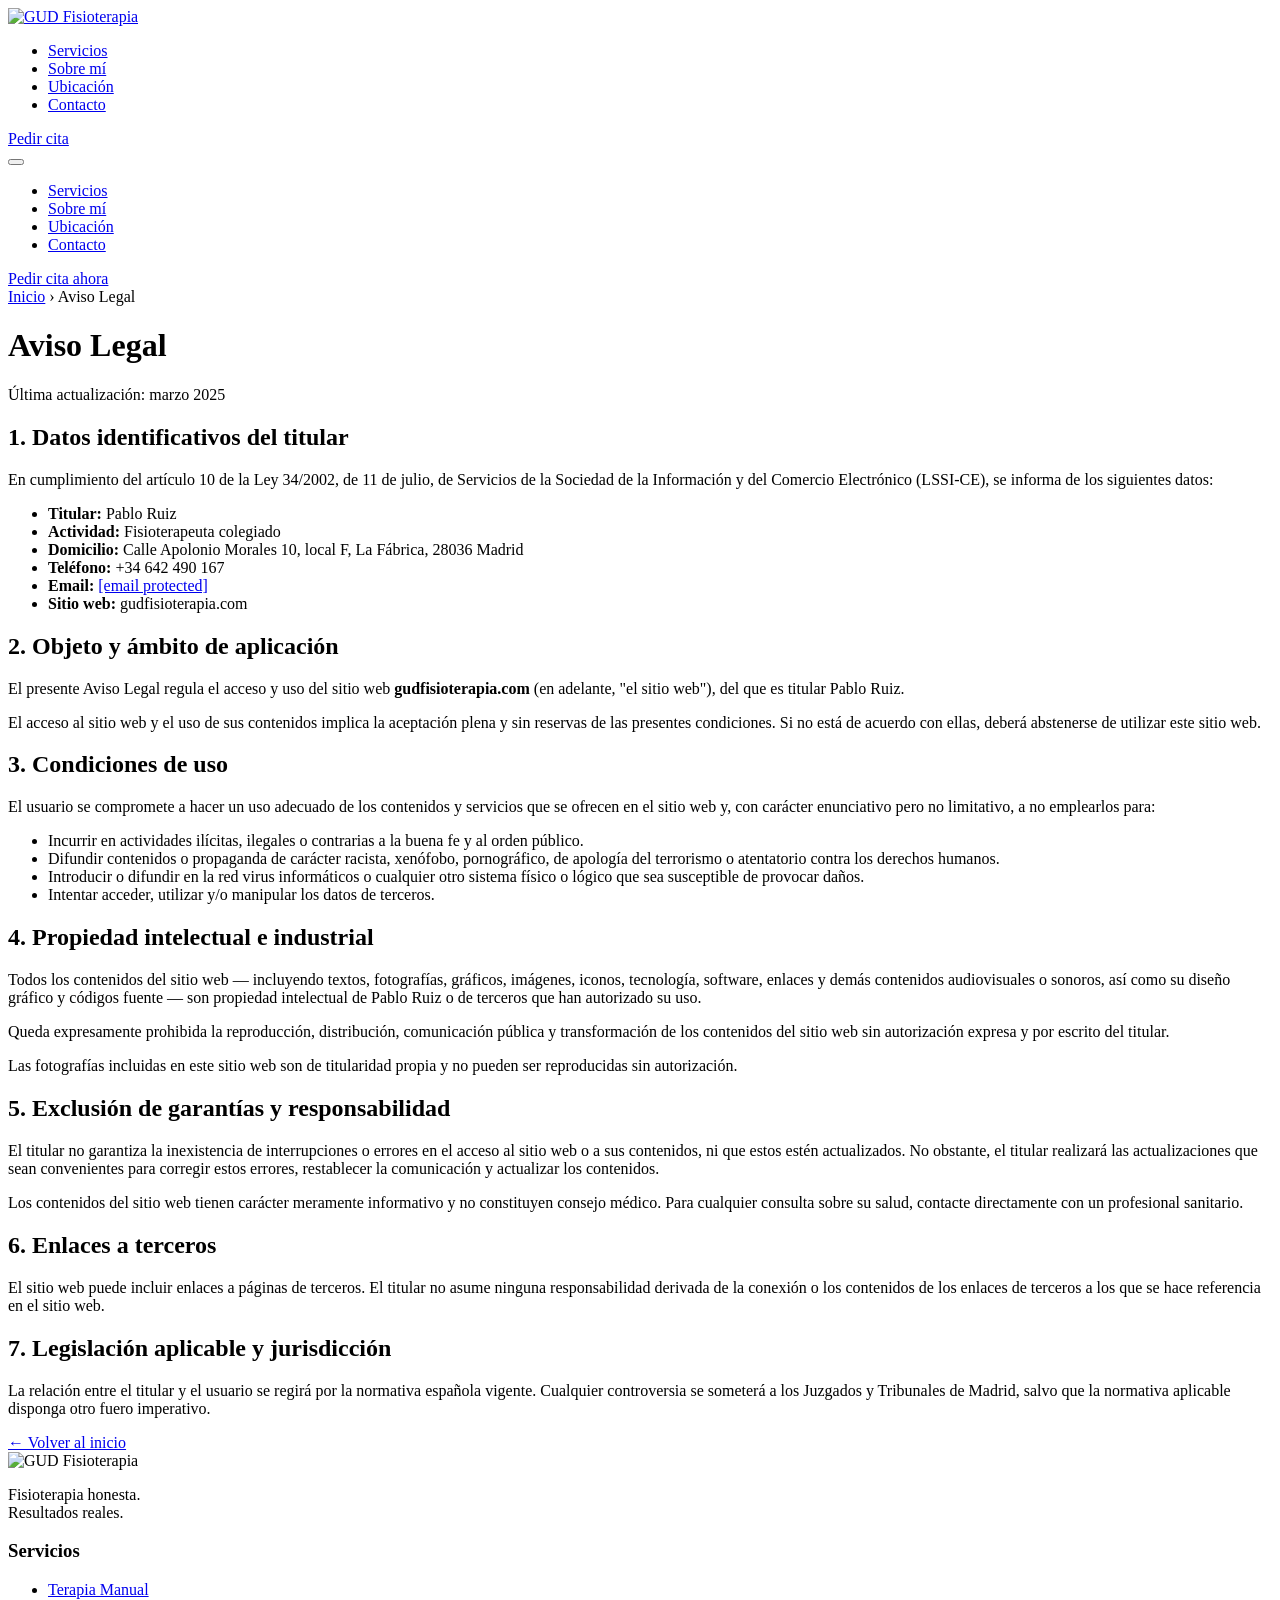
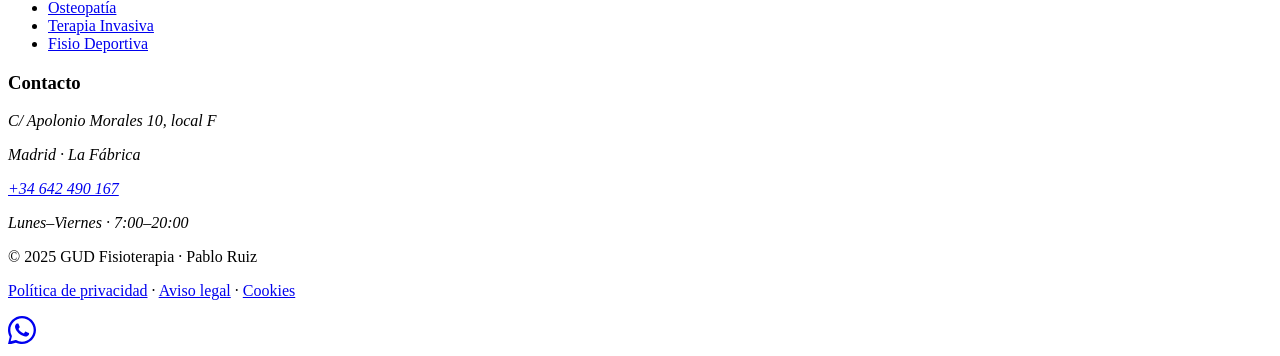
==== aviso-legal/index.html @ da38d509 "Add files via upload" ====
<!DOCTYPE html>
<html lang="es">
<head>
  <meta charset="UTF-8">
  <meta name="viewport" content="width=device-width, initial-scale=1.0">
  <title>Aviso Legal | GUD Fisioterapia</title>
  <meta name="description" content="Aviso legal de GUD Fisioterapia. Información sobre el titular del sitio web, condiciones de uso y propiedad intelectual.">
  <meta name="robots" content="noindex, follow">
  <link rel="canonical" href="https://gudfisioterapia.com/aviso-legal/">
  <link rel="preconnect" href="https://fonts.googleapis.com">
  <link rel="preconnect" href="https://fonts.gstatic.com" crossorigin>
  <link href="https://fonts.googleapis.com/css2?family=Sora:wght@300;400;600;700&family=DM+Sans:ital,wght@0,300;0,400;0,500;1,300&display=swap" rel="stylesheet">
  <link rel="stylesheet" href="/gud-fisioterapia/styles.css">
  <link rel="stylesheet" href="/gud-fisioterapia/legal.css">
</head>
<body>

  <header class="header" id="header">
    <div class="container header__inner">
      <a href="/gud-fisioterapia/" class="header__logo" aria-label="GUD Fisioterapia – Inicio">
        <img src="/gud-fisioterapia/img/logo-gud.png" alt="GUD Fisioterapia" width="120" height="40">
      </a>
      <nav class="header__nav" aria-label="Navegación principal">
        <ul class="nav__list">
          <li><a href="/gud-fisioterapia/#servicios" class="nav__link">Servicios</a></li>
          <li><a href="/gud-fisioterapia/#sobre-pablo" class="nav__link">Sobre mí</a></li>
          <li><a href="/gud-fisioterapia/#ubicacion" class="nav__link">Ubicación</a></li>
          <li><a href="/gud-fisioterapia/#contacto" class="nav__link">Contacto</a></li>
        </ul>
      </nav>
      <div class="header__actions">
        <a href="tel:+34642490167" class="btn btn--primary header__cta">Pedir cita</a>
      </div>
      <button class="hamburger" id="hamburger" aria-label="Abrir menú" aria-expanded="false" aria-controls="mobile-menu">
        <span></span><span></span><span></span>
      </button>
    </div>
    <div class="mobile-menu" id="mobile-menu" aria-hidden="true">
      <nav>
        <ul class="mobile-nav__list">
          <li><a href="/gud-fisioterapia/#servicios" class="mobile-nav__link">Servicios</a></li>
          <li><a href="/gud-fisioterapia/#sobre-pablo" class="mobile-nav__link">Sobre mí</a></li>
          <li><a href="/gud-fisioterapia/#ubicacion" class="mobile-nav__link">Ubicación</a></li>
          <li><a href="/gud-fisioterapia/#contacto" class="mobile-nav__link">Contacto</a></li>
        </ul>
        <a href="tel:+34642490167" class="btn btn--primary mobile-cta">Pedir cita ahora</a>
      </nav>
    </div>
  </header>

  <main class="legal-main">
    <div class="container legal-container">

      <nav class="sv-breadcrumb" aria-label="Ruta de navegación">
        <a href="/gud-fisioterapia/">Inicio</a>
        <span aria-hidden="true">›</span>
        <span>Aviso Legal</span>
      </nav>

      <h1 class="legal-title">Aviso Legal</h1>
      <p class="legal-updated">Última actualización: marzo 2025</p>

      <section class="legal-section">
        <h2>1. Datos identificativos del titular</h2>
        <p>En cumplimiento del artículo 10 de la Ley 34/2002, de 11 de julio, de Servicios de la Sociedad de la Información y del Comercio Electrónico (LSSI-CE), se informa de los siguientes datos:</p>
        <ul>
          <li><strong>Titular:</strong> Pablo Ruiz</li>
          <li><strong>Actividad:</strong> Fisioterapeuta colegiado</li>
          <li><strong>Domicilio:</strong> Calle Apolonio Morales 10, local F, La Fábrica, 28036 Madrid</li>
          <li><strong>Teléfono:</strong> +34 642 490 167</li>
          <li><strong>Email:</strong> <a href="/cdn-cgi/l/email-protection" class="__cf_email__" data-cfemail="127b7c747d52756776747b617b7d66776073627b733c717d7f">[email&#160;protected]</a></li>
          <li><strong>Sitio web:</strong> gudfisioterapia.com</li>
        </ul>
      </section>

      <section class="legal-section">
        <h2>2. Objeto y ámbito de aplicación</h2>
        <p>El presente Aviso Legal regula el acceso y uso del sitio web <strong>gudfisioterapia.com</strong> (en adelante, "el sitio web"), del que es titular Pablo Ruiz.</p>
        <p>El acceso al sitio web y el uso de sus contenidos implica la aceptación plena y sin reservas de las presentes condiciones. Si no está de acuerdo con ellas, deberá abstenerse de utilizar este sitio web.</p>
      </section>

      <section class="legal-section">
        <h2>3. Condiciones de uso</h2>
        <p>El usuario se compromete a hacer un uso adecuado de los contenidos y servicios que se ofrecen en el sitio web y, con carácter enunciativo pero no limitativo, a no emplearlos para:</p>
        <ul>
          <li>Incurrir en actividades ilícitas, ilegales o contrarias a la buena fe y al orden público.</li>
          <li>Difundir contenidos o propaganda de carácter racista, xenófobo, pornográfico, de apología del terrorismo o atentatorio contra los derechos humanos.</li>
          <li>Introducir o difundir en la red virus informáticos o cualquier otro sistema físico o lógico que sea susceptible de provocar daños.</li>
          <li>Intentar acceder, utilizar y/o manipular los datos de terceros.</li>
        </ul>
      </section>

      <section class="legal-section">
        <h2>4. Propiedad intelectual e industrial</h2>
        <p>Todos los contenidos del sitio web — incluyendo textos, fotografías, gráficos, imágenes, iconos, tecnología, software, enlaces y demás contenidos audiovisuales o sonoros, así como su diseño gráfico y códigos fuente — son propiedad intelectual de Pablo Ruiz o de terceros que han autorizado su uso.</p>
        <p>Queda expresamente prohibida la reproducción, distribución, comunicación pública y transformación de los contenidos del sitio web sin autorización expresa y por escrito del titular.</p>
        <p>Las fotografías incluidas en este sitio web son de titularidad propia y no pueden ser reproducidas sin autorización.</p>
      </section>

      <section class="legal-section">
        <h2>5. Exclusión de garantías y responsabilidad</h2>
        <p>El titular no garantiza la inexistencia de interrupciones o errores en el acceso al sitio web o a sus contenidos, ni que estos estén actualizados. No obstante, el titular realizará las actualizaciones que sean convenientes para corregir estos errores, restablecer la comunicación y actualizar los contenidos.</p>
        <p>Los contenidos del sitio web tienen carácter meramente informativo y no constituyen consejo médico. Para cualquier consulta sobre su salud, contacte directamente con un profesional sanitario.</p>
      </section>

      <section class="legal-section">
        <h2>6. Enlaces a terceros</h2>
        <p>El sitio web puede incluir enlaces a páginas de terceros. El titular no asume ninguna responsabilidad derivada de la conexión o los contenidos de los enlaces de terceros a los que se hace referencia en el sitio web.</p>
      </section>

      <section class="legal-section">
        <h2>7. Legislación aplicable y jurisdicción</h2>
        <p>La relación entre el titular y el usuario se regirá por la normativa española vigente. Cualquier controversia se someterá a los Juzgados y Tribunales de Madrid, salvo que la normativa aplicable disponga otro fuero imperativo.</p>
      </section>

      <div class="legal-back">
        <a href="/gud-fisioterapia/" class="btn btn--outline">← Volver al inicio</a>
      </div>

    </div>
  </main>

  <footer class="footer" role="contentinfo">
    <div class="container footer__inner">
      <div class="footer__brand">
        <img src="/gud-fisioterapia/img/logo-gud-white.png" alt="GUD Fisioterapia" width="100" height="34" loading="lazy">
        <p class="footer__tagline">Fisioterapia honesta.<br>Resultados reales.</p>
      </div>
      <nav class="footer__nav" aria-label="Servicios">
        <h3 class="footer__nav-title">Servicios</h3>
        <ul>
          <li><a href="/gud-fisioterapia/terapia-manual/">Terapia Manual</a></li>
          <li><a href="/gud-fisioterapia/osteopatia/">Osteopatía</a></li>
          <li><a href="/gud-fisioterapia/terapia-invasiva/">Terapia Invasiva</a></li>
          <li><a href="/gud-fisioterapia/fisioterapia-deportiva/">Fisio Deportiva</a></li>
        </ul>
      </nav>
      <div class="footer__contact">
        <h3 class="footer__nav-title">Contacto</h3>
        <address>
          <p>C/ Apolonio Morales 10, local F</p>
          <p>Madrid · La Fábrica</p>
          <p><a href="tel:+34642490167">+34 642 490 167</a></p>
          <p>Lunes–Viernes · 7:00–20:00</p>
        </address>
      </div>
      <div class="footer__legal">
        <p>© 2025 GUD Fisioterapia · Pablo Ruiz</p>
        <p><a href="/gud-fisioterapia/privacidad/">Política de privacidad</a> · <a href="/gud-fisioterapia/aviso-legal/">Aviso legal</a> · <a href="/gud-fisioterapia/cookies/">Cookies</a></p>
      </div>
    </div>
  </footer>

  <a href="https://wa.me/34642490167?text=Hola%20Pablo%2C%20me%20gustar%C3%ADa%20pedir%20cita" class="whatsapp-float" target="_blank" rel="noopener noreferrer" aria-label="Contactar por WhatsApp">
    <svg width="28" height="28" viewBox="0 0 24 24" fill="currentColor" aria-hidden="true"><path d="M17.472 14.382c-.297-.149-1.758-.867-2.03-.967-.273-.099-.471-.148-.67.15-.197.297-.767.966-.94 1.164-.173.199-.347.223-.644.075-.297-.15-1.255-.463-2.39-1.475-.883-.788-1.48-1.761-1.653-2.059-.173-.297-.018-.458.13-.606.134-.133.298-.347.446-.52.149-.174.198-.298.298-.497.099-.198.05-.371-.025-.52-.075-.149-.669-1.612-.916-2.207-.242-.579-.487-.5-.669-.51-.173-.008-.371-.01-.57-.01-.198 0-.52.074-.792.372-.272.297-1.04 1.016-1.04 2.479 0 1.462 1.065 2.875 1.213 3.074.149.198 2.096 3.2 5.077 4.487.709.306 1.262.489 1.694.625.712.227 1.36.195 1.871.118.571-.085 1.758-.719 2.006-1.413.248-.694.248-1.289.173-1.413-.074-.124-.272-.198-.57-.347z"/><path d="M12 0C5.373 0 0 5.373 0 12c0 2.127.556 4.122 1.526 5.854L.057 23.882a.5.5 0 00.614.614l6.028-1.469A11.94 11.94 0 0012 24c6.627 0 12-5.373 12-12S18.627 0 12 0zm0 22a9.956 9.956 0 01-5.088-1.396.5.5 0 00-.384-.05l-4.252 1.036 1.036-4.252a.5.5 0 00-.05-.384A9.956 9.956 0 012 12C2 6.477 6.477 2 12 2s10 4.477 10 10-4.477 10-10 10z"/></svg>
    <span class="w
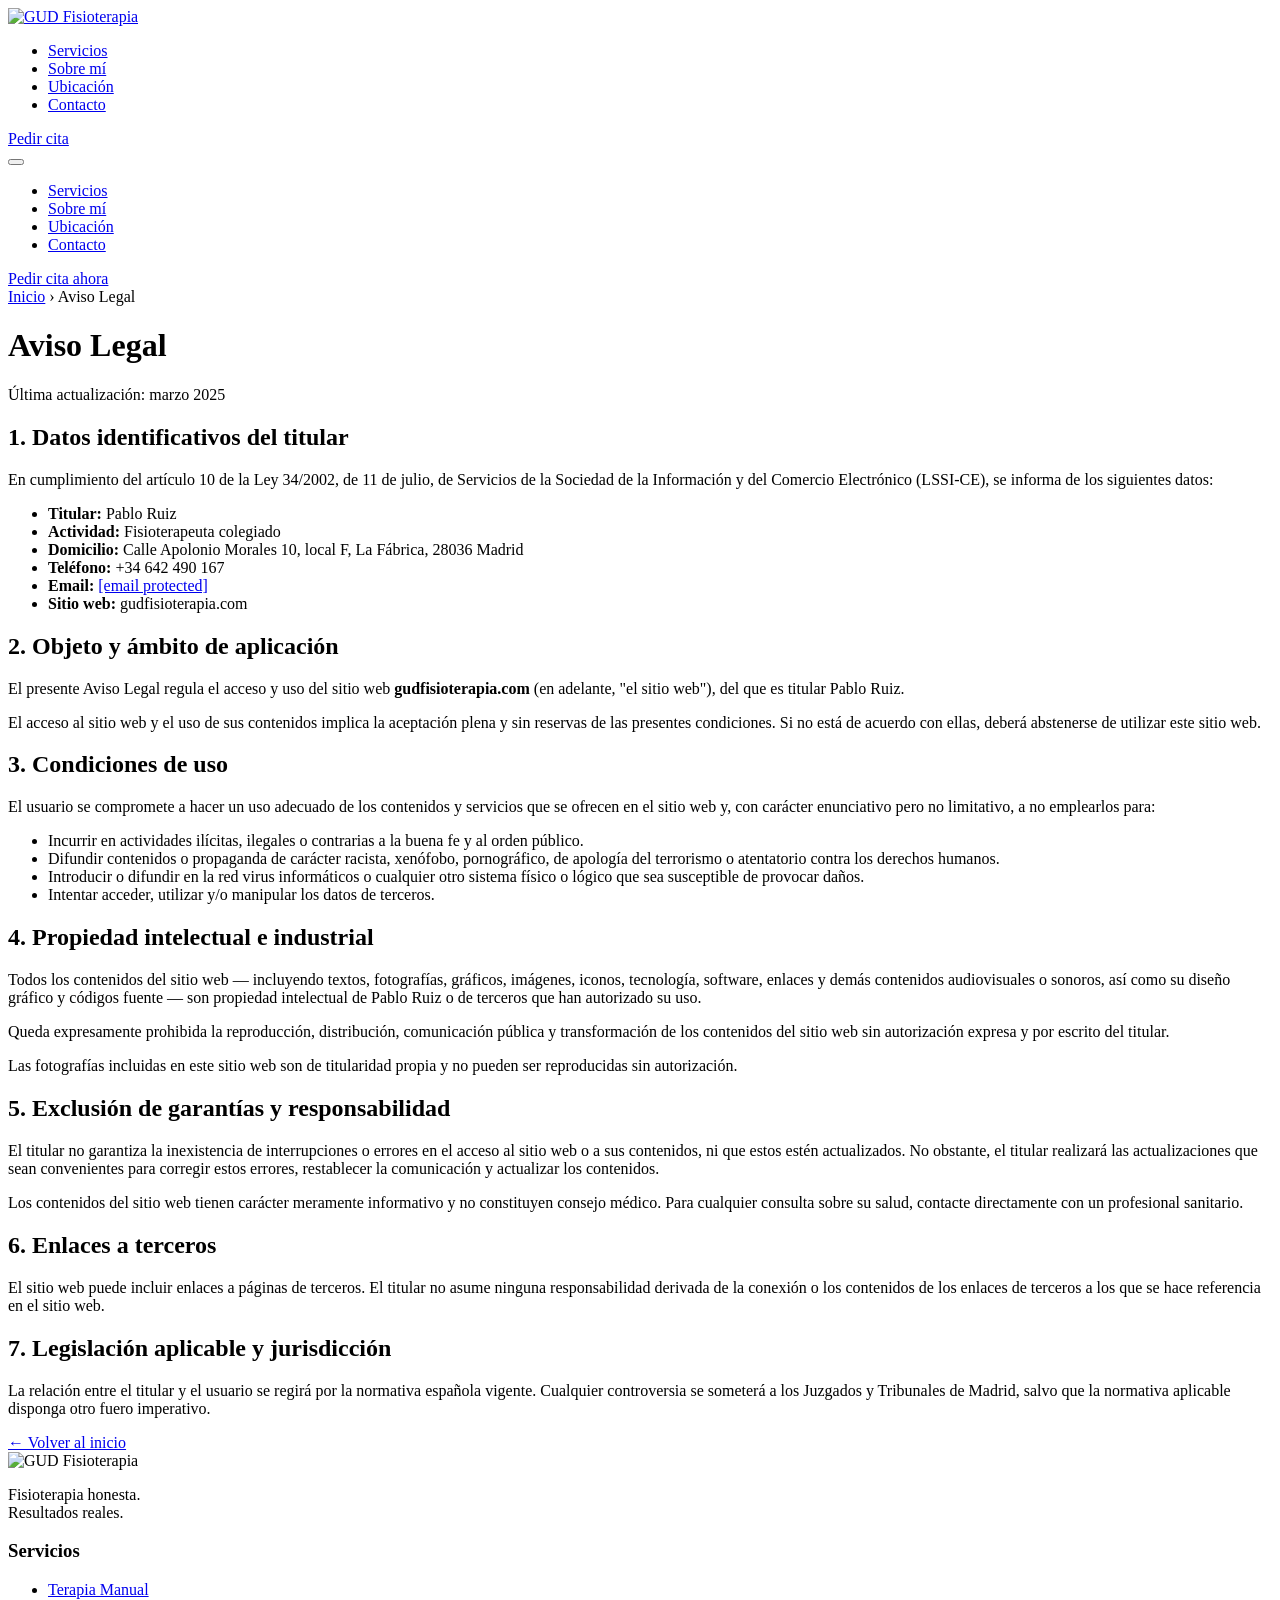
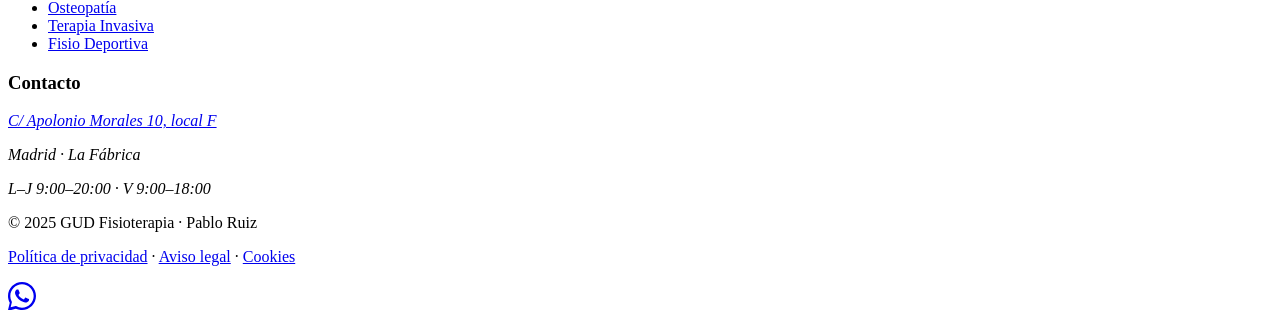
==== commit 671d797d: "solo whatsapp, precios, horario, SVGs" ====
--- a/aviso-legal/index.html
+++ b/aviso-legal/index.html
@@ -29,7 +29,7 @@
         </ul>
       </nav>
       <div class="header__actions">
-        <a href="tel:+34642490167" class="btn btn--primary header__cta">Pedir cita</a>
+        <a href="https://wa.me/34642490167?text=Hola%20Pablo%2C%20me%20gustar%C3%ADa%20pedir%20cita" target="_blank" rel="noopener noreferrer" class="btn btn--primary header__cta">Pedir cita</a>
       </div>
       <button class="hamburger" id="hamburger" aria-label="Abrir menú" aria-expanded="false" aria-controls="mobile-menu">
         <span></span><span></span><span></span>
@@ -43,7 +43,7 @@
           <li><a href="/gud-fisioterapia/#ubicacion" class="mobile-nav__link">Ubicación</a></li>
           <li><a href="/gud-fisioterapia/#contacto" class="mobile-nav__link">Contacto</a></li>
         </ul>
-        <a href="tel:+34642490167" class="btn btn--primary mobile-cta">Pedir cita ahora</a>
+        <a href="https://wa.me/34642490167?text=Hola%20Pablo%2C%20me%20gustar%C3%ADa%20pedir%20cita" target="_blank" rel="noopener noreferrer" class="btn btn--primary mobile-cta">Pedir cita ahora</a>
       </nav>
     </div>
   </header>
@@ -68,7 +68,7 @@
           <li><strong>Actividad:</strong> Fisioterapeuta colegiado</li>
           <li><strong>Domicilio:</strong> Calle Apolonio Morales 10, local F, La Fábrica, 28036 Madrid</li>
           <li><strong>Teléfono:</strong> +34 642 490 167</li>
-          <li><strong>Email:</strong> <a href="/cdn-cgi/l/email-protection" class="__cf_email__" data-cfemail="127b7c747d52756776747b617b7d66776073627b733c717d7f">[email&#160;protected]</a></li>
+          <li><strong>Email:</strong> <a href="/cdn-cgi/l/email-protection" class="__cf_email__" data-cfemail="b0d9ded6dff0d7c5d4d6d9c3d9dfc4d5c2d1c0d9d19ed3dfdd">[email&#160;protected]</a></li>
           <li><strong>Sitio web:</strong> gudfisioterapia.com</li>
         </ul>
       </section>
@@ -138,10 +138,9 @@
       <div class="footer__contact">
         <h3 class="footer__nav-title">Contacto</h3>
         <address>
-          <p>C/ Apolonio Morales 10, local F</p>
+          <p><a href="https://maps.google.com/?q=Calle+Apolonio+Morales+10+Local+F+Chamartin+Madrid" target="_blank" rel="noopener noreferrer">C/ Apolonio Morales 10, local F</a></p>
           <p>Madrid · La Fábrica</p>
-          <p><a href="tel:+34642490167">+34 642 490 167</a></p>
-          <p>Lunes–Viernes · 7:00–20:00</p>
+          <p>L–J 9:00–20:00 · V 9:00–18:00</p>
         </address>
       </div>
       <div class="footer__legal">
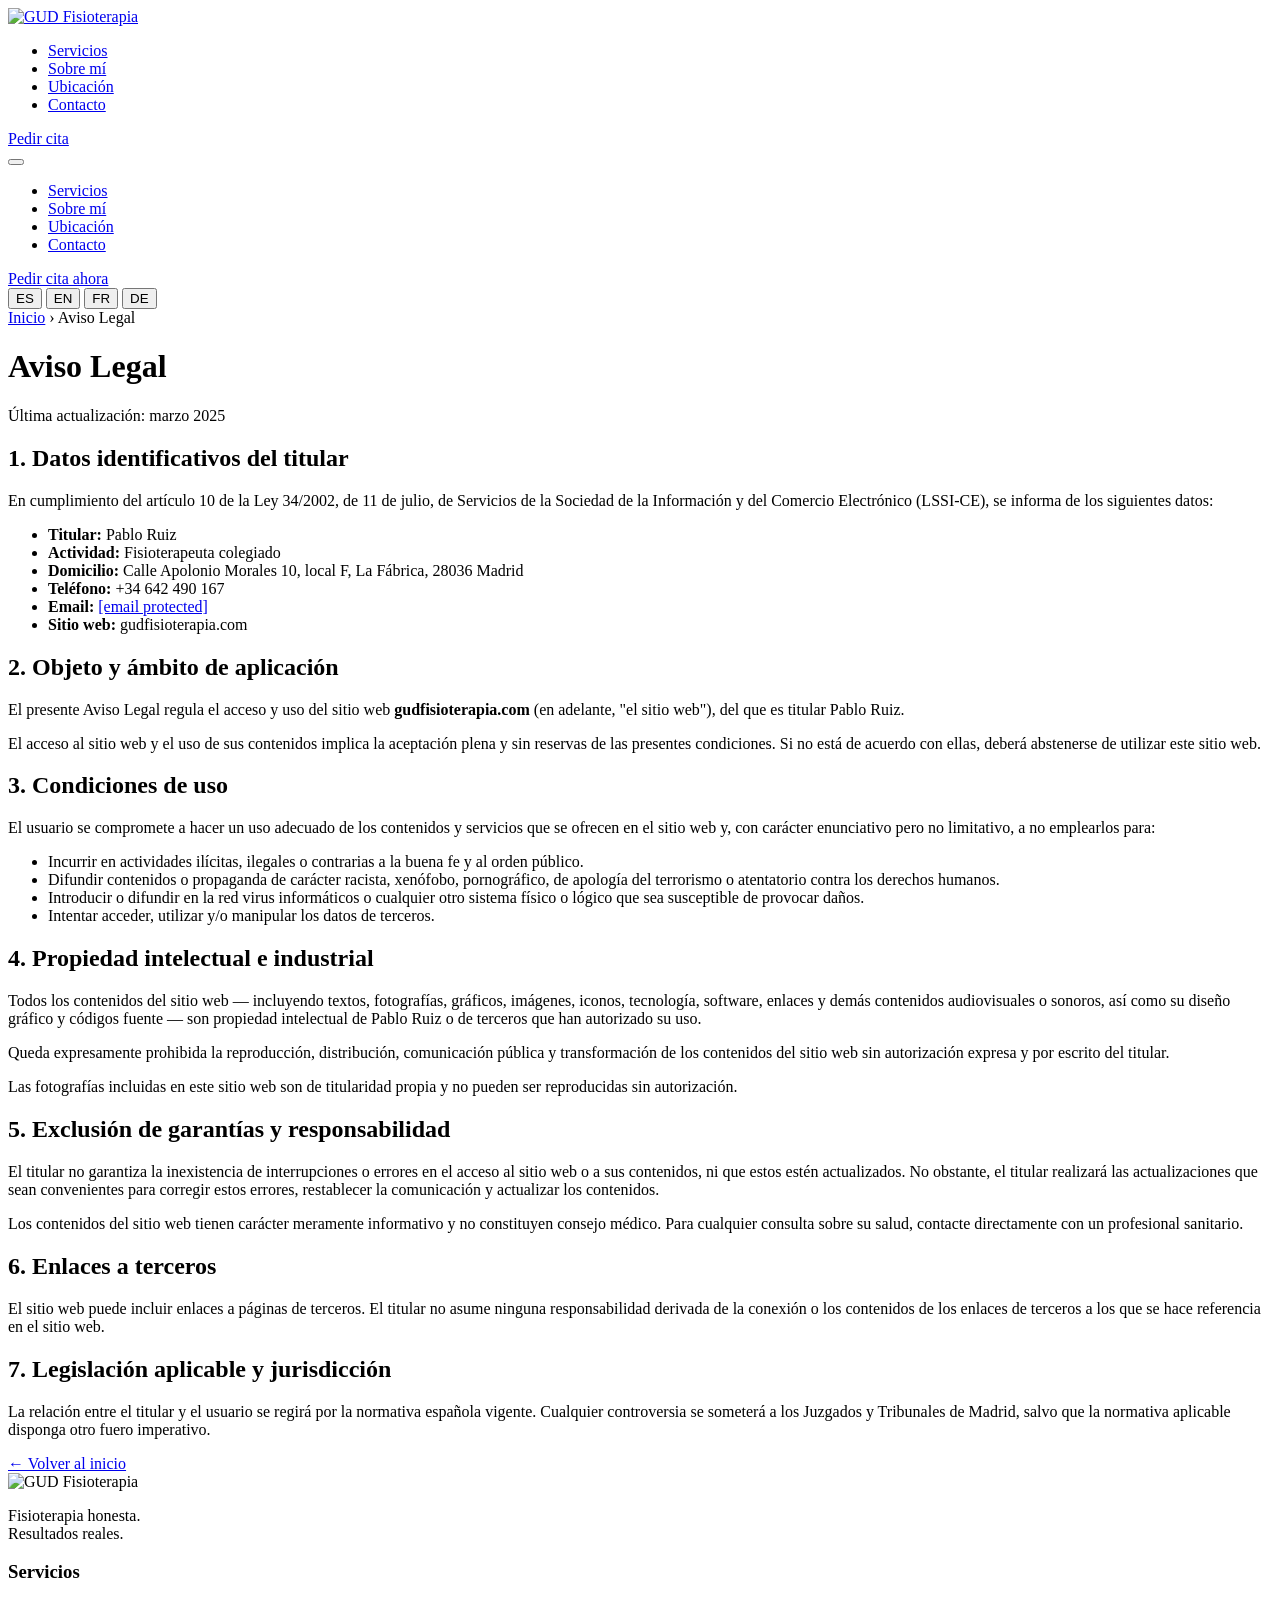
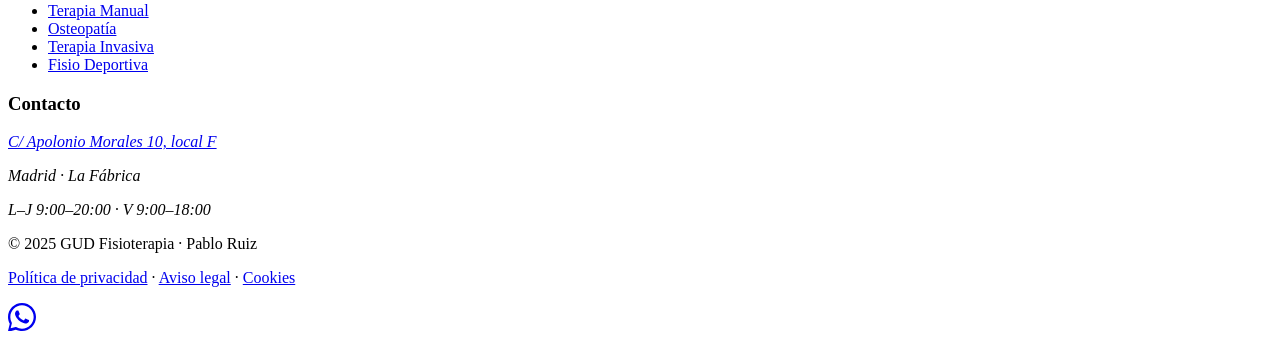
==== commit 8f8f0ddb: "Idiomas para móvil" ====
--- a/aviso-legal/index.html
+++ b/aviso-legal/index.html
@@ -44,6 +44,13 @@
           <li><a href="/gud-fisioterapia/#contacto" class="mobile-nav__link">Contacto</a></li>
         </ul>
         <a href="https://wa.me/34642490167?text=Hola%20Pablo%2C%20me%20gustar%C3%ADa%20pedir%20cita" target="_blank" rel="noopener noreferrer" class="btn btn--primary mobile-cta">Pedir cita ahora</a>
+              <!-- Selector de idioma en menú móvil -->
+        <div class="mobile-lang" role="navigation" aria-label="Selección de idioma">
+          <button class="lang-btn active" onclick="setLang('es')" aria-label="Español">ES</button>
+          <button class="lang-btn" onclick="setLang('en')" aria-label="English">EN</button>
+          <button class="lang-btn" onclick="setLang('fr')" aria-label="Français">FR</button>
+          <button class="lang-btn" onclick="setLang('de')" aria-label="Deutsch">DE</button>
+        </div>
       </nav>
     </div>
   </header>
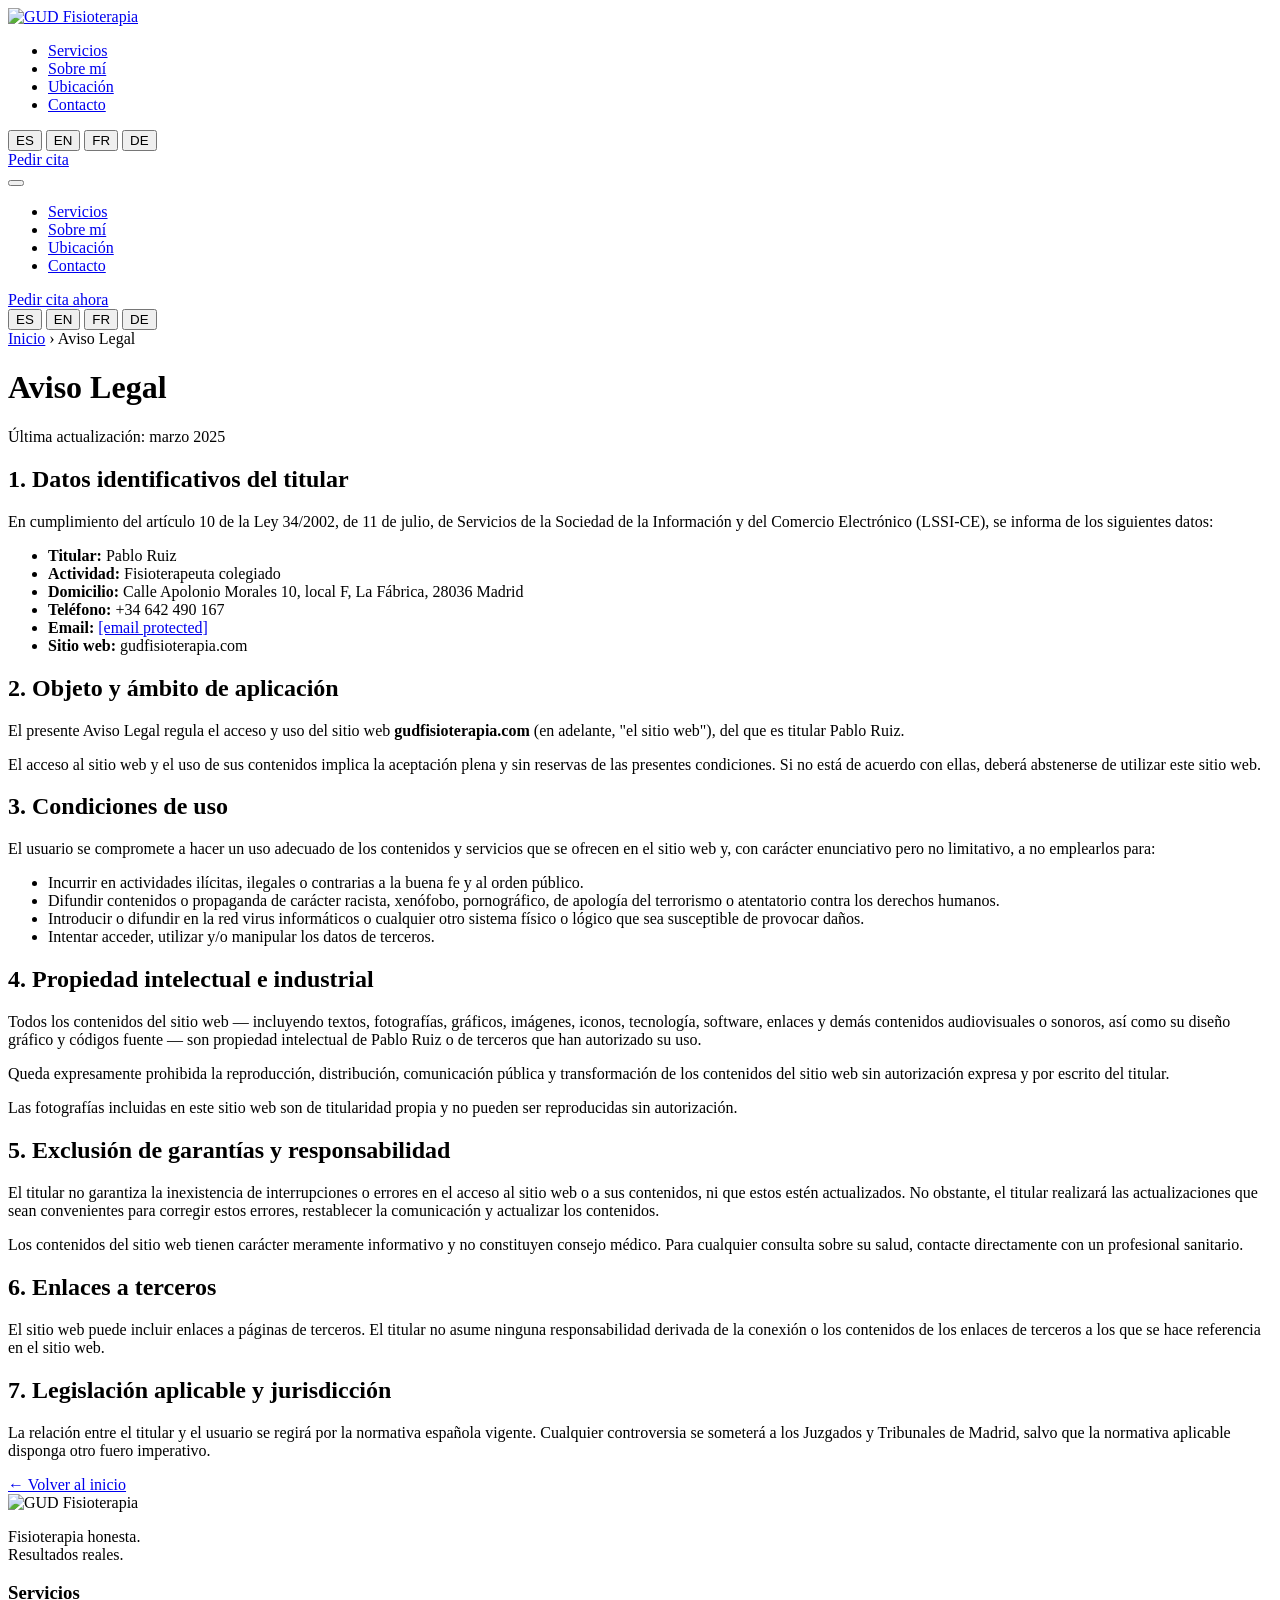
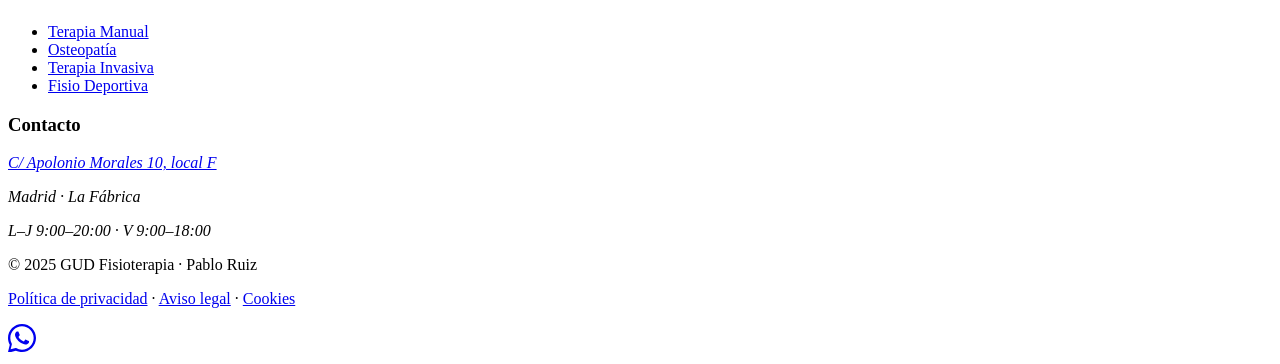
==== commit a2514b31: "movil 2" ====
--- a/aviso-legal/index.html
+++ b/aviso-legal/index.html
@@ -28,6 +28,12 @@
           <li><a href="/gud-fisioterapia/#contacto" class="nav__link">Contacto</a></li>
         </ul>
       </nav>
+      <div class="header__lang" role="navigation" aria-label="Selección de idioma">
+          <button class="lang-btn active" onclick="setLang('es')" aria-label="Español">ES</button>
+          <button class="lang-btn" onclick="setLang('en')" aria-label="English">EN</button>
+          <button class="lang-btn" onclick="setLang('fr')" aria-label="Français">FR</button>
+          <button class="lang-btn" onclick="setLang('de')" aria-label="Deutsch">DE</button>
+        </div>
       <div class="header__actions">
         <a href="https://wa.me/34642490167?text=Hola%20Pablo%2C%20me%20gustar%C3%ADa%20pedir%20cita" target="_blank" rel="noopener noreferrer" class="btn btn--primary header__cta">Pedir cita</a>
       </div>
